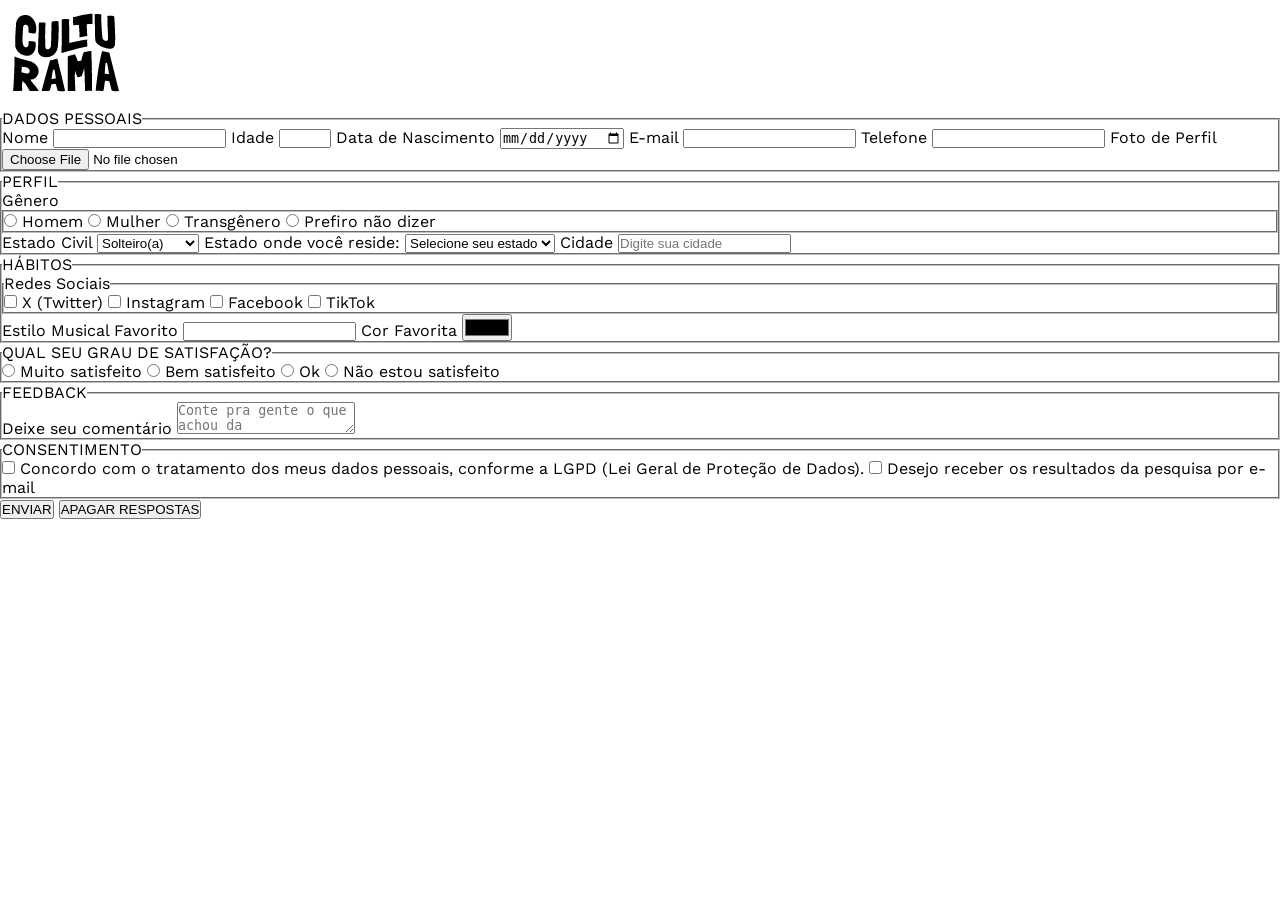
==== culturama/index.html @ be613f73 "Adicao de feature: Criacao inicial do html completo da pesquisa culturama" ====
<!doctype html>
<html lang="pt-BR">
  <head>
    <meta charset="UTF-8" />
    <meta name="viewport" content="width=device-width, initial-scale=1.0" />
    <link rel="icon" href="culturama-favico.png" type="image/svg-xml" />
    <link rel="stylesheet" href="style.css" />
    <link rel="preconnect" href="https://fonts.googleapis.com" />
    <link rel="preconnect" href="https://fonts.gstatic.com" crossorigin />
    <link
      href="https://fonts.googleapis.com/css2?family=Fjalla+One&family=Work+Sans:ital,wght@0,100..900;1,100..900&display=swap"
      rel="stylesheet"
    />
    <title>Pesquisa Culturama</title>
  </head>
  <body>
    <header>
      <img src="imgs/logo-culturama.png" alt="logo da culturama" />
    </header>

    <main>
      <form action="" method="get">
        <fieldset> 
          <legend>DADOS PESSOAIS</legend>

          <label for="user-name">Nome</label>
          <input type="text" name="user-name" required />

          <label for="age">Idade</label>
          <input type="number" name="age" min="12" max="100" required />

          <label for="birthDate">Data de Nascimento</label>
          <input type="date" name="birthDate" required />

          <label for="Email">E-mail</label>
          <input type="email" name="Email" required />

          <label for="tel">Telefone</label>
          <input type="tel" name="tel" />

          <label for="profile-pic">Foto de Perfil</label>
          <input type="file" name="profile-pic" />
        </fieldset>

        <fieldset>
          <legend>PERFIL</legend>

          <label for="gender">Gênero</label>
          <fieldset>
            <input type="radio" id="man" name="gender" value="man" required/>
            <label for="man">Homem</label>

            <input type="radio" id="woman" name="gender" value="woman"/>
            <label for="woman">Mulher</label>

            <input type="radio" id="transgender" name="gender" value="transgender"/>
            <label for="transgender">Transgênero</label>

            <input type="radio" id="dont-say" name="gender" value="dont-say"/>
            <label for="dont-say">Prefiro não dizer</label>
          </fieldset>

          <label for="marital-status">Estado Civil</label>
          <select name="marital-status" id="user-marital-status">
            <option value="single">Solteiro(a)</option>
            <option value="married">Casado(a)</option>
            <option value="divorced">Divorciado(a)</option>
          </select>

          <label for="State">Estado onde você reside: </label>
          <select id="estado" name="State">
            <option value="" selected disabled>Selecione seu estado</option>
            <option value="AC">Acre</option>
            <option value="AL">Alagoas</option>
            <option value="AP">Amapá</option>
            <option value="AM">Amazonas</option>
            <option value="BA">Bahia</option>
            <option value="CE">Ceará</option>
            <option value="DF">Distrito Federal</option>
            <option value="ES">Espírito Santo</option>
            <option value="GO">Goiás</option>
            <option value="MA">Maranhão</option>
            <option value="MT">Mato Grosso</option>
            <option value="MS">Mato Grosso do Sul</option>
            <option value="MG">Minas Gerais</option>
            <option value="PA">Pará</option>
            <option value="PB">Paraíba</option>
            <option value="PR">Paraná</option>
            <option value="PE">Pernambuco</option>
            <option value="PI">Piauí</option>
            <option value="RJ">Rio de Janeiro</option>
            <option value="RN">Rio Grande do Norte</option>
            <option value="RS">Rio Grande do Sul</option>
            <option value="RO">Rondônia</option>
            <option value="RR">Roraima</option>
            <option value="SC">Santa Catarina</option>
            <option value="SP">São Paulo</option>
            <option value="SE">Sergipe</option>
            <option value="TO">Tocantins</option>
          </select>

        <label for="city">Cidade</label>
          <input type="text" id="city" name="city" placeholder="Digite sua cidade" required>
        </fieldset>

        <fieldset>
        <legend>HÁBITOS</legend>
        <fieldset>
            <legend>Redes Sociais</legend>
            <input type="checkbox" name="social-media" id="social-x" value="x">
            <label for="social-x">X (Twitter)</label>

            <input type="checkbox" name="social-media" id="social-instagram" value="instagram">
            <label for="social-instagram">Instagram</label>

            <input type="checkbox" name="social-media" id="social-facebook" value="facebook">
            <label for="social-facebook">Facebook</label>

            <input type="checkbox" name="social-media" id="social-tiktok" value="tiktok">
            <label for="social-tiktok">TikTok</label>
        </fieldset>

        <label for="style-music">Estilo Musical Favorito</label>
        <input type="text" id="style-music" name="style-music" list="music-genres">
        <datalist id="music-genres">
                <option value="Pop"></option>
                <option value="Rock"></option>
                <option value="Sertanejo"></option>
                <option value="Funk"></option>
                <option value="MPB"></option>
                <option value="Eletrônica"></option>
                <option value="Hip Hop"></option>
                <option value="Forró"></option>
        </datalist>

        <label for="favorite-color">Cor Favorita</label>
        <input type="color" id="favorite-color" name="favorite-color" />

        </fieldset>

        <fieldset>
          <legend>QUAL SEU GRAU DE SATISFAÇÃO?</legend>
          <input type="radio" id="satisfaction-great" name="satisfaction" value="great-satisfaction">
          <label for="">Muito satisfeito</label>

          <input type="radio" id="satisfaction-good" name="satisfaction" value="good-satisfaction">
          <label for="">Bem satisfeito</label>

          <input type="radio" id="satisfaction-regular" name="satisfaction" value="regular">
          <label for="">Ok</label>

          <input type="radio" id="satisfaction-bad" name="satisfaction" value="not-satisfaction">
          <label for="">Não estou satisfeito</label>   
        </fieldset>

        <fieldset>
          <legend>FEEDBACK</legend>
          <label for="feedback">Deixe seu comentário</label>
          <textarea name="feedback" id="feedback" placeholder="Conte pra gente o que achou da experiência..."></textarea>
        </fieldset>

        <fieldset>
            <legend>CONSENTIMENTO</legend>
            <input type="checkbox" id="lgpd-consent" name="lgpd-consent" value="accepted" required>
            <label for="lgpd-consent">Concordo com o tratamento dos meus dados pessoais, conforme a LGPD (Lei Geral de Proteção de Dados).</label>

            <input type="checkbox" name="email-results" id="email-results" value="accepted">
            <label for="email-results">Desejo receber os resultados da pesquisa por e-mail</label>
        </fieldset>
        <button type="submit">ENVIAR</button>
        <button type="reset">APAGAR RESPOSTAS</button>
      </form>
    </main>
  </body>
</html>
---- culturama/style.css ----
* {
    margin: 0;
    padding: 0;
}

body {
    font-family: "Work sans";
}
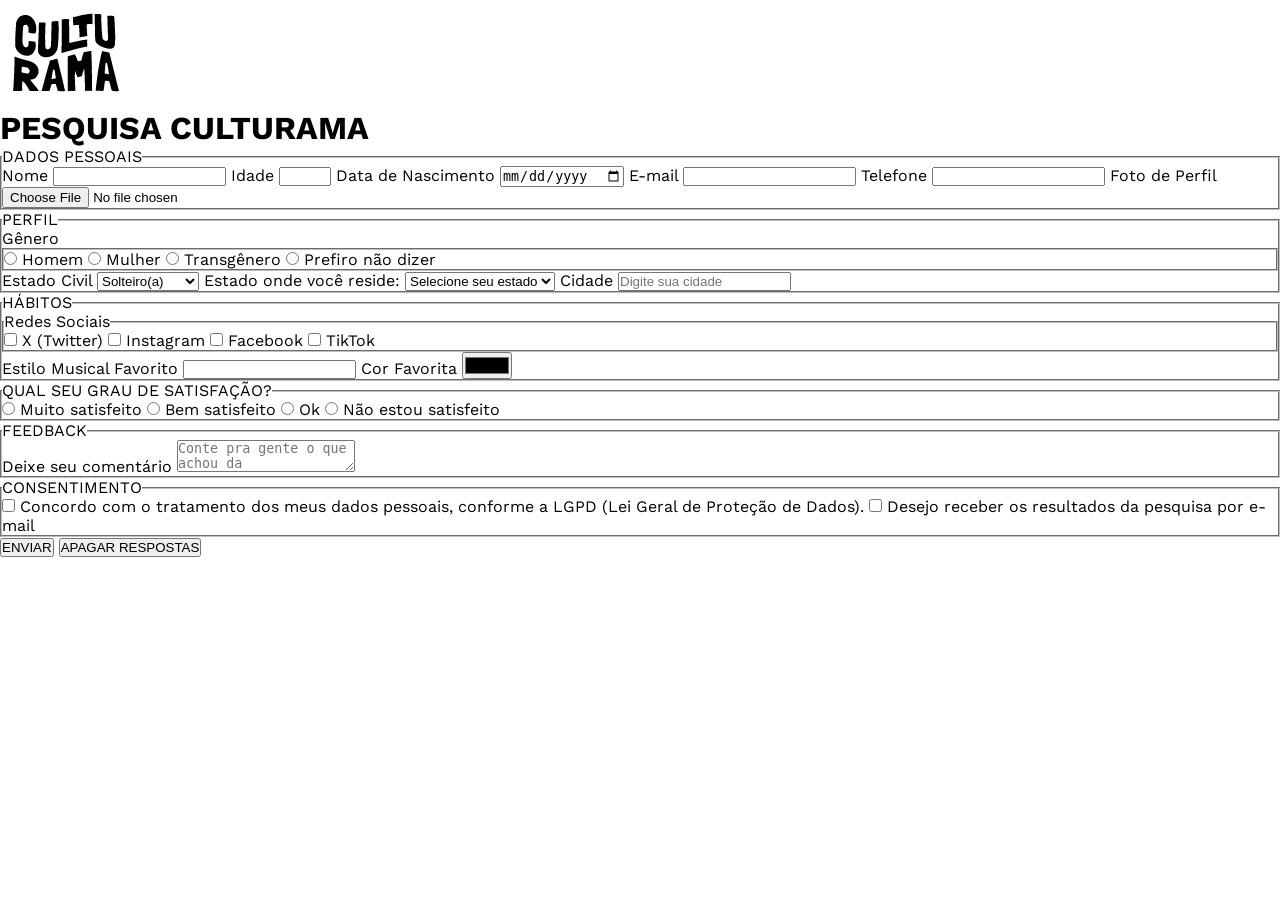
==== commit fca18d50: "correcao de acessibilidade e SEO: vinculacao de labels, ids e metadados" ====
--- a/culturama/index.html
+++ b/culturama/index.html
@@ -3,7 +3,7 @@
   <head>
     <meta charset="UTF-8" />
     <meta name="viewport" content="width=device-width, initial-scale=1.0" />
-    <link rel="icon" href="culturama-favico.png" type="image/svg-xml" />
+    <link rel="icon" href="culturama-favico.png" type="image/png" />
     <link rel="stylesheet" href="style.css" />
     <link rel="preconnect" href="https://fonts.googleapis.com" />
     <link rel="preconnect" href="https://fonts.gstatic.com" crossorigin />
@@ -11,11 +11,13 @@
       href="https://fonts.googleapis.com/css2?family=Fjalla+One&family=Work+Sans:ital,wght@0,100..900;1,100..900&display=swap"
       rel="stylesheet"
     />
+    <meta name="description" content="Participe da pesquisa Culturama e conte sobre seus hábitos culturais." />
     <title>Pesquisa Culturama</title>
   </head>
   <body>
     <header>
-      <img src="imgs/logo-culturama.png" alt="logo da culturama" />
+      <img src="imgs/logo-culturama.png" alt="logo da culturama"/>
+      <h1>PESQUISA CULTURAMA</h1>
     </header>
 
     <main>
@@ -24,22 +26,22 @@
           <legend>DADOS PESSOAIS</legend>
 
           <label for="user-name">Nome</label>
-          <input type="text" name="user-name" required />
+          <input type="text" name="user-name" id="user-name" required />
 
           <label for="age">Idade</label>
-          <input type="number" name="age" min="12" max="100" required />
+          <input type="number" name="age" id="age" min="12" max="100" required />
 
           <label for="birthDate">Data de Nascimento</label>
-          <input type="date" name="birthDate" required />
+          <input type="date" name="birthDate" id="birthDate" required />
 
-          <label for="Email">E-mail</label>
-          <input type="email" name="Email" required />
+          <label for="email">E-mail</label>
+          <input type="email" name="Email" id="email" required />
 
           <label for="tel">Telefone</label>
-          <input type="tel" name="tel" />
+          <input type="tel" name="tel" id="tel"/>
 
           <label for="profile-pic">Foto de Perfil</label>
-          <input type="file" name="profile-pic" />
+          <input type="file" name="profile-pic" id="profile-pic"/>
         </fieldset>
 
         <fieldset>
@@ -61,14 +63,14 @@
           </fieldset>
 
           <label for="marital-status">Estado Civil</label>
-          <select name="marital-status" id="user-marital-status">
+          <select name="marital-status" id="marital-status">
             <option value="single">Solteiro(a)</option>
             <option value="married">Casado(a)</option>
             <option value="divorced">Divorciado(a)</option>
           </select>
 
-          <label for="State">Estado onde você reside: </label>
-          <select id="estado" name="State">
+          <label for="state">Estado onde você reside: </label>
+          <select id="state" name="state">
             <option value="" selected disabled>Selecione seu estado</option>
             <option value="AC">Acre</option>
             <option value="AL">Alagoas</option>
@@ -141,16 +143,16 @@
         <fieldset>
           <legend>QUAL SEU GRAU DE SATISFAÇÃO?</legend>
           <input type="radio" id="satisfaction-great" name="satisfaction" value="great-satisfaction">
-          <label for="">Muito satisfeito</label>
+          <label for="satisfaction-great">Muito satisfeito</label>
 
           <input type="radio" id="satisfaction-good" name="satisfaction" value="good-satisfaction">
-          <label for="">Bem satisfeito</label>
+          <label for="satisfaction-good">Bem satisfeito</label>
 
           <input type="radio" id="satisfaction-regular" name="satisfaction" value="regular">
-          <label for="">Ok</label>
+          <label for="satisfaction-regular">Ok</label>
 
           <input type="radio" id="satisfaction-bad" name="satisfaction" value="not-satisfaction">
-          <label for="">Não estou satisfeito</label>   
+          <label for="satisfaction-bad">Não estou satisfeito</label>   
         </fieldset>
 
         <fieldset>
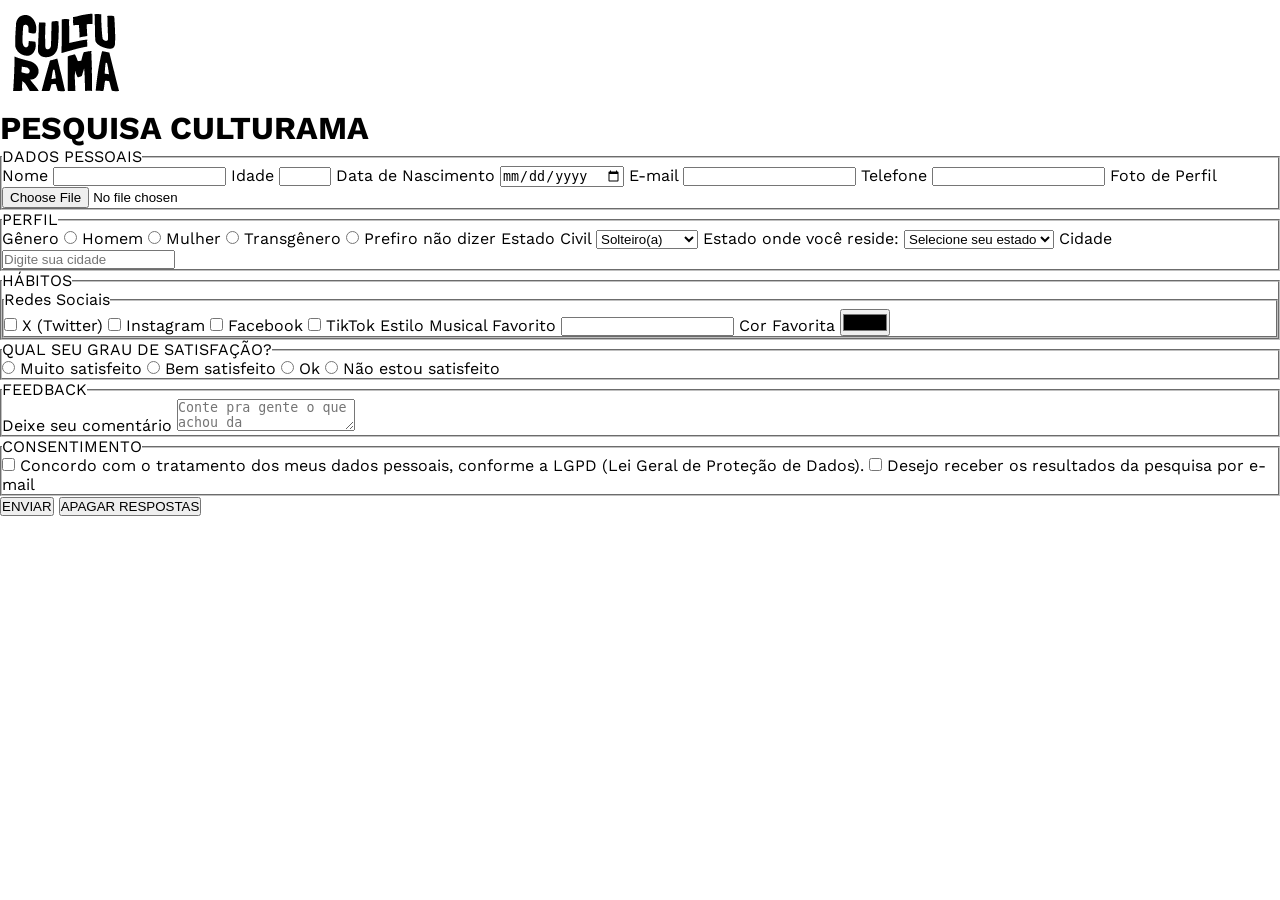
==== commit 8eff5df2: "Correcoes e assessibilidade seo: Labels, ids e fieldsets corrigidos, html base da página completo" ====
--- a/culturama/index.html
+++ b/culturama/index.html
@@ -11,56 +11,82 @@
       href="https://fonts.googleapis.com/css2?family=Fjalla+One&family=Work+Sans:ital,wght@0,100..900;1,100..900&display=swap"
       rel="stylesheet"
     />
-    <meta name="description" content="Participe da pesquisa Culturama e conte sobre seus hábitos culturais." />
+    <meta
+      name="description"
+      content="Participe da pesquisa Culturama e conte sobre seus hábitos culturais."
+    />
     <title>Pesquisa Culturama</title>
   </head>
   <body>
     <header>
-      <img src="imgs/logo-culturama.png" alt="logo da culturama"/>
+      <img src="imgs/logo-culturama.png" alt="Culturama" />
       <h1>PESQUISA CULTURAMA</h1>
     </header>
 
     <main>
-      <form action="" method="get">
-        <fieldset> 
+      <form action="/cadastro" method="get">
+        <fieldset>
           <legend>DADOS PESSOAIS</legend>
 
           <label for="user-name">Nome</label>
-          <input type="text" name="user-name" id="user-name" required />
+          <input
+            type="text"
+            name="user-name"
+            id="user-name"
+            autocomplete="name"
+            required
+          />
 
           <label for="age">Idade</label>
-          <input type="number" name="age" id="age" min="12" max="100" required />
+          <input
+            type="number"
+            name="age"
+            id="age"
+            min="12"
+            max="100"
+            required
+          />
 
           <label for="birthDate">Data de Nascimento</label>
           <input type="date" name="birthDate" id="birthDate" required />
 
           <label for="email">E-mail</label>
-          <input type="email" name="Email" id="email" required />
+          <input
+            type="email"
+            name="Email"
+            id="email"
+            autocomplete="email"
+            required
+          />
 
           <label for="tel">Telefone</label>
-          <input type="tel" name="tel" id="tel"/>
+          <input type="tel" name="tel" id="tel" autocomplete="tel" />
 
           <label for="profile-pic">Foto de Perfil</label>
-          <input type="file" name="profile-pic" id="profile-pic"/>
+          <input type="file" name="profile-pic" id="profile-pic" />
         </fieldset>
 
         <fieldset>
           <legend>PERFIL</legend>
 
           <label for="gender">Gênero</label>
-          <fieldset>
-            <input type="radio" id="man" name="gender" value="man" required/>
-            <label for="man">Homem</label>
-
-            <input type="radio" id="woman" name="gender" value="woman"/>
-            <label for="woman">Mulher</label>
-
-            <input type="radio" id="transgender" name="gender" value="transgender"/>
-            <label for="transgender">Transgênero</label>
-
-            <input type="radio" id="dont-say" name="gender" value="dont-say"/>
-            <label for="dont-say">Prefiro não dizer</label>
-          </fieldset>
+
+          <input type="radio" id="man" name="gender" value="man" required />
+          <label for="man">Homem</label>
+
+          <input type="radio" id="woman" name="gender" value="woman" />
+          <label for="woman">Mulher</label>
+
+          <input
+            type="radio"
+            id="transgender"
+            name="gender"
+            value="transgender"
+          />
+          <label for="transgender">Transgênero</label>
+
+          <input type="radio" id="dont-say" name="gender" value="dont-say" />
+          <label for="dont-say">Prefiro não dizer</label>
 
           <label for="marital-status">Estado Civil</label>
           <select name="marital-status" id="marital-status">
@@ -101,73 +127,144 @@
             <option value="TO">Tocantins</option>
           </select>
 
-        <label for="city">Cidade</label>
-          <input type="text" id="city" name="city" placeholder="Digite sua cidade" required>
-        </fieldset>
-
-        <fieldset>
-        <legend>HÁBITOS</legend>
-        <fieldset>
+          <label for="city">Cidade</label>
+          <input
+            type="text"
+            id="city"
+            name="city"
+            placeholder="Digite sua cidade"
+            required
+          />
+        </fieldset>
+
+        <fieldset>
+          <legend>HÁBITOS</legend>
+
+          <fieldset>
             <legend>Redes Sociais</legend>
-            <input type="checkbox" name="social-media" id="social-x" value="x">
+            <input
+              type="checkbox"
+              name="social-media"
+              id="social-x"
+              value="x"
+            />
             <label for="social-x">X (Twitter)</label>
 
-            <input type="checkbox" name="social-media" id="social-instagram" value="instagram">
+            <input
+              type="checkbox"
+              name="social-media"
+              id="social-instagram"
+              value="instagram"
+            />
             <label for="social-instagram">Instagram</label>
 
-            <input type="checkbox" name="social-media" id="social-facebook" value="facebook">
+            <input
+              type="checkbox"
+              name="social-media"
+              id="social-facebook"
+              value="facebook"
+            />
             <label for="social-facebook">Facebook</label>
 
-            <input type="checkbox" name="social-media" id="social-tiktok" value="tiktok">
+            <input
+              type="checkbox"
+              name="social-media"
+              id="social-tiktok"
+              value="tiktok"
+            />
             <label for="social-tiktok">TikTok</label>
-        </fieldset>
-
-        <label for="style-music">Estilo Musical Favorito</label>
-        <input type="text" id="style-music" name="style-music" list="music-genres">
-        <datalist id="music-genres">
-                <option value="Pop"></option>
-                <option value="Rock"></option>
-                <option value="Sertanejo"></option>
-                <option value="Funk"></option>
-                <option value="MPB"></option>
-                <option value="Eletrônica"></option>
-                <option value="Hip Hop"></option>
-                <option value="Forró"></option>
-        </datalist>
-
-        <label for="favorite-color">Cor Favorita</label>
-        <input type="color" id="favorite-color" name="favorite-color" />
-
+
+            <label for="style-music">Estilo Musical Favorito</label>
+            <input
+              type="text"
+              id="style-music"
+              name="style-music"
+              list="music-genres"
+            />
+            <datalist id="music-genres">
+              <option value="Pop"></option>
+              <option value="Rock"></option>
+              <option value="Sertanejo"></option>
+              <option value="Funk"></option>
+              <option value="MPB"></option>
+              <option value="Eletrônica"></option>
+              <option value="Hip Hop"></option>
+              <option value="Forró"></option>
+            </datalist>
+
+            <label for="favorite-color">Cor Favorita</label>
+            <input type="color" id="favorite-color" name="favorite-color" />
+          </fieldset>
         </fieldset>
 
         <fieldset>
           <legend>QUAL SEU GRAU DE SATISFAÇÃO?</legend>
-          <input type="radio" id="satisfaction-great" name="satisfaction" value="great-satisfaction">
+          <input
+            type="radio"
+            id="satisfaction-great"
+            name="satisfaction"
+            value="great-satisfaction"
+          />
           <label for="satisfaction-great">Muito satisfeito</label>
 
-          <input type="radio" id="satisfaction-good" name="satisfaction" value="good-satisfaction">
+          <input
+            type="radio"
+            id="satisfaction-good"
+            name="satisfaction"
+            value="good-satisfaction"
+          />
           <label for="satisfaction-good">Bem satisfeito</label>
 
-          <input type="radio" id="satisfaction-regular" name="satisfaction" value="regular">
+          <input
+            type="radio"
+            id="satisfaction-regular"
+            name="satisfaction"
+            value="regular"
+          />
           <label for="satisfaction-regular">Ok</label>
 
-          <input type="radio" id="satisfaction-bad" name="satisfaction" value="not-satisfaction">
-          <label for="satisfaction-bad">Não estou satisfeito</label>   
+          <input
+            type="radio"
+            id="satisfaction-bad"
+            name="satisfaction"
+            value="not-satisfaction"
+          />
+          <label for="satisfaction-bad">Não estou satisfeito</label>
         </fieldset>
 
         <fieldset>
           <legend>FEEDBACK</legend>
           <label for="feedback">Deixe seu comentário</label>
-          <textarea name="feedback" id="feedback" placeholder="Conte pra gente o que achou da experiência..."></textarea>
-        </fieldset>
-
-        <fieldset>
-            <legend>CONSENTIMENTO</legend>
-            <input type="checkbox" id="lgpd-consent" name="lgpd-consent" value="accepted" required>
-            <label for="lgpd-consent">Concordo com o tratamento dos meus dados pessoais, conforme a LGPD (Lei Geral de Proteção de Dados).</label>
-
-            <input type="checkbox" name="email-results" id="email-results" value="accepted">
-            <label for="email-results">Desejo receber os resultados da pesquisa por e-mail</label>
+          <textarea
+            name="feedback"
+            id="feedback"
+            placeholder="Conte pra gente o que achou da experiência..."
+          ></textarea>
+        </fieldset>
+
+        <fieldset>
+          <legend>CONSENTIMENTO</legend>
+          <input
+            type="checkbox"
+            id="lgpd-consent"
+            name="lgpd-consent"
+            value="accepted"
+            required
+          />
+          <label for="lgpd-consent"
+            >Concordo com o tratamento dos meus dados pessoais, conforme a LGPD
+            (Lei Geral de Proteção de Dados).</label
+          >
+
+          <input
+            type="checkbox"
+            name="email-results"
+            id="email-results"
+            value="accepted"
+          />
+          <label for="email-results"
+            >Desejo receber os resultados da pesquisa por e-mail</label
+          >
         </fieldset>
         <button type="submit">ENVIAR</button>
         <button type="reset">APAGAR RESPOSTAS</button>
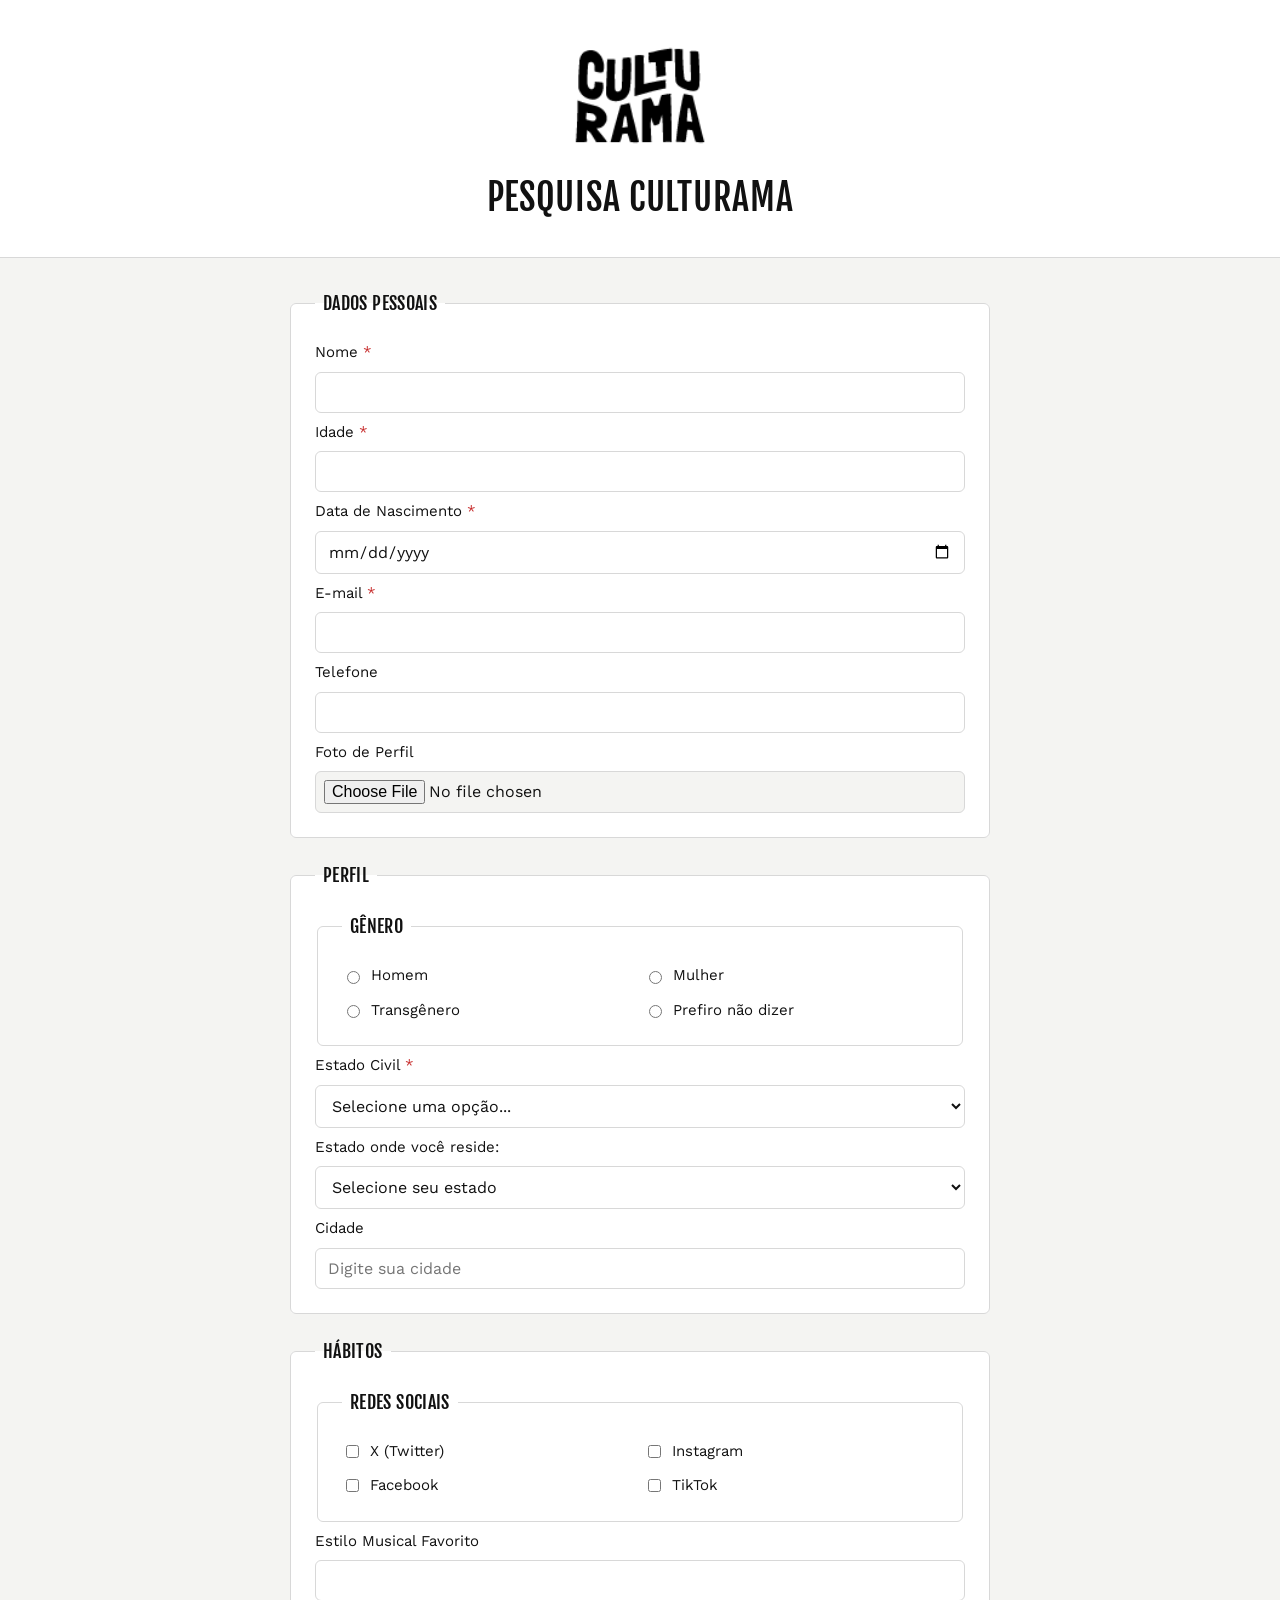
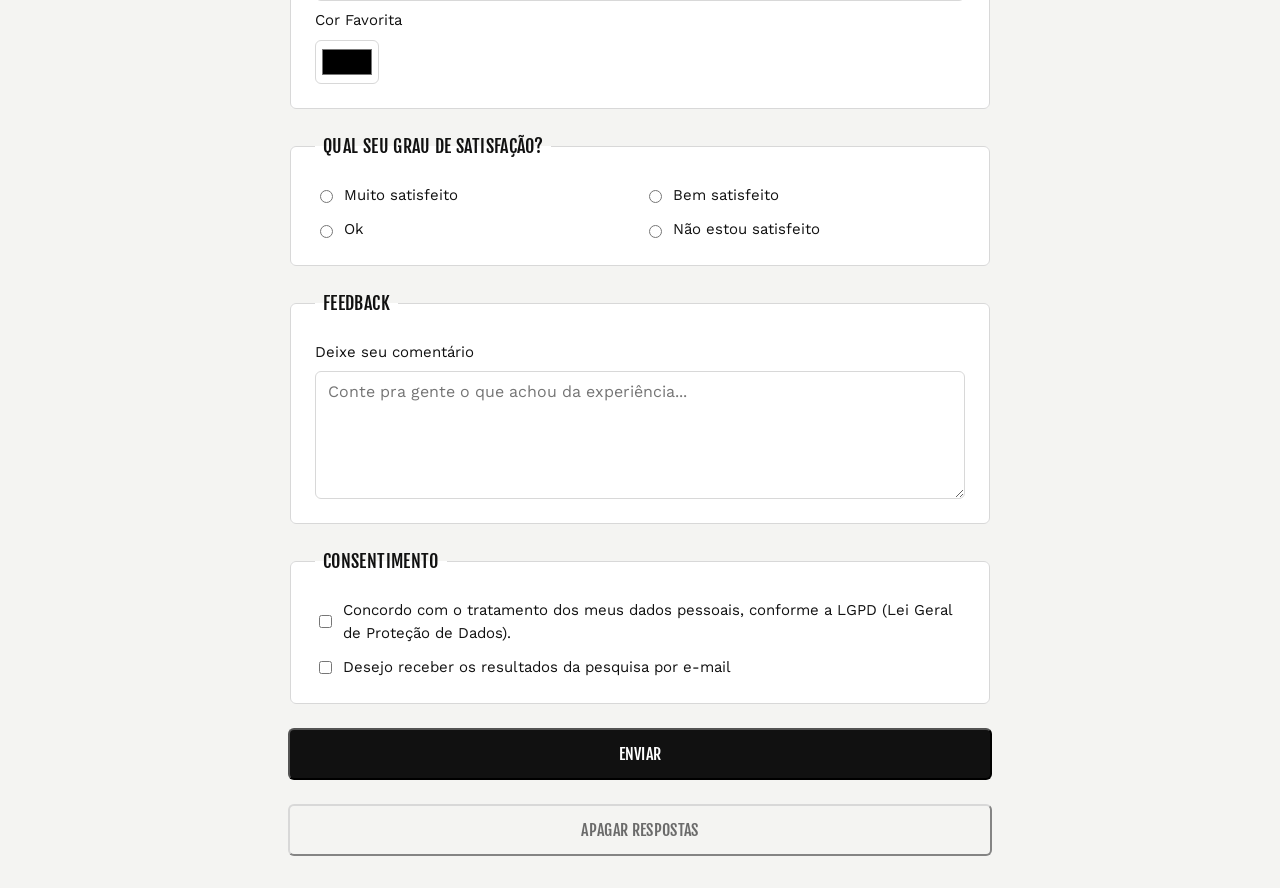
==== commit 7bc11cd0: "Adicao de estilo: css base do formulario com layout responsivo" ====
--- a/culturama/index.html
+++ b/culturama/index.html
@@ -66,10 +66,12 @@
           <input type="file" name="profile-pic" id="profile-pic" />
         </fieldset>
 
-        <fieldset>
-          <legend>PERFIL</legend>
-
-          <label for="gender">Gênero</label>
+    <fieldset> <legend>Perfil</legend>
+
+        
+
+        <fieldset>
+          <legend for="gender">GÊNERO</legend>
 
           <input type="radio" id="man" name="gender" value="man" required />
           <label for="man">Homem</label>
@@ -77,22 +79,19 @@
           <input type="radio" id="woman" name="gender" value="woman" />
           <label for="woman">Mulher</label>
 
-          <input
-            type="radio"
-            id="transgender"
-            name="gender"
-            value="transgender"
-          />
+          <input type="radio" id="transgender" name="gender" value="transgender"/>
           <label for="transgender">Transgênero</label>
-
+        
           <input type="radio" id="dont-say" name="gender" value="dont-say" />
           <label for="dont-say">Prefiro não dizer</label>
-
+        </fieldset>
           <label for="marital-status">Estado Civil</label>
-          <select name="marital-status" id="marital-status">
+          <select name="marital-status" id="marital-status" required>
+            <option value="" disabled selected>Selecione uma opção...</option>
             <option value="single">Solteiro(a)</option>
             <option value="married">Casado(a)</option>
             <option value="divorced">Divorciado(a)</option>
+            <option value="widower">Viúvo(a)</option>
           </select>
 
           <label for="state">Estado onde você reside: </label>
@@ -133,10 +132,10 @@
             id="city"
             name="city"
             placeholder="Digite sua cidade"
-            required
-          />
-        </fieldset>
-
+
+          />
+        </fieldset>
+</fieldset>
         <fieldset>
           <legend>HÁBITOS</legend>
 
@@ -173,13 +172,9 @@
               value="tiktok"
             />
             <label for="social-tiktok">TikTok</label>
-
+            </fieldset>
             <label for="style-music">Estilo Musical Favorito</label>
-            <input
-              type="text"
-              id="style-music"
-              name="style-music"
-              list="music-genres"
+            <input type="text" id="style-music" name="style-music" list="music-genres"
             />
             <datalist id="music-genres">
               <option value="Pop"></option>
@@ -194,7 +189,7 @@
 
             <label for="favorite-color">Cor Favorita</label>
             <input type="color" id="favorite-color" name="favorite-color" />
-          </fieldset>
+          
         </fieldset>
 
         <fieldset>
--- a/culturama/style.css
+++ b/culturama/style.css
@@ -1,8 +1,208 @@
-* {
-    margin: 0;
-    padding: 0;
+*,
+*::before,
+*::after {
+  box-sizing: border-box;
+}
+
+:root {
+  --font-title: "Fjalla One", sans-serif;
+  --font-body: "Work Sans", sans-serif;
+
+  --color-ink: #111111;
+  --color-muted: #6b6b6b;
+  --color-line: #d8d8d8;
+  --color-bg: #f4f4f2;
+  --color-surface: #ffffff;
+  --color-accent: #5e7019;
+  --color-error: #c62828;
+
+  --radius: 6px;
+  --max-width: 46rem;
 }
 
 body {
-    font-family: "Work sans";
-}+  margin: 0;
+  font-family: var(--font-body);
+  line-height: 1.5;
+  color: var(--color-ink);
+  background-color: var(--color-bg);
+}
+
+h1,
+legend,
+button {
+  font-family: var(--font-title);
+  font-weight: 400;
+  letter-spacing: 0.02em;
+  font-size: 20px;
+}
+
+header {
+  display: flex;
+  flex-direction: column;
+  align-items: center;
+  gap: 0.75rem;
+  padding: 2rem 1rem;
+  background-color: var(--color-surface);
+  border-bottom: 1px solid var(--color-line);
+}
+
+header img {
+  width: 160px;
+  max-width: 200px;
+}
+
+h1 {
+  margin: 0;
+  font-size: clamp(1.5rem, 5vw, 2.25rem);
+  text-align: center;
+  text-transform: uppercase;
+}
+
+main {
+  max-width: var(--max-width);
+  margin-inline: auto;
+  padding: 2rem 1rem;
+}
+
+form {
+  display: flex;
+  flex-direction: column;
+  gap: 1.5rem;
+}
+
+fieldset {
+  display: flex;
+  flex-direction: column;
+  gap: 0.5rem;
+  padding: 1.5rem;
+  border: 1px solid var(--color-line);
+  border-radius: var(--radius);
+  background-color: var(--color-surface);
+}
+
+legend {
+  padding-inline: 0.5rem;
+  font-size: 1.125rem;
+  text-transform: uppercase;
+}
+
+fieldset fieldset {
+  background-color: transparent;
+}
+
+input,
+select,
+textarea {
+  width: 100%;
+  padding: 0.625rem 0.75rem;
+  font-family: inherit;
+  font-size: 1rem;
+  color: inherit;
+  border: 1px solid var(--color-line);
+  border-radius: var(--radius);
+  background-color: var(--color-surface);
+}
+
+label {
+  font-size: 0.9375rem;
+  resize: vertical;
+}
+
+textarea {
+  min-height: 8rem;
+  resize: vertical;
+}
+
+input:focus-visible,
+select:focus-visible,
+textarea:focus-visible,
+button:focus-visible {
+  outline: 2px solid var(--color-accent);
+  outline-offset: 2px;
+}
+
+input:user-invalid,
+select:user-invalid,
+textarea:user-invalid {
+  border-color: var(--color-error);
+}
+
+label:has(+ input:required)::after,
+label:has(+ select:required)::after {
+  content: " *";
+  color: var(--color-error);
+}
+
+input[type="radio"],
+input[type="checkbox"] {
+  width: auto;
+  accent-color: var(--color-ink);
+}
+
+fieldset:has(> input[type="radio"]),
+fieldset:has(> input[type="checkbox"]) {
+  display: grid;
+  grid-template-columns: auto 1fr;
+  align-items: center;
+  gap: 0.75rem 0.5rem;
+}
+
+input[type="color"] {
+  width: 4rem;
+  height: 2.75rem;
+  padding: 0.25rem;
+  cursor: pointer;
+}
+
+input[type="file"] {
+  padding: 0.5rem;
+  background-color: var(--color-bg);
+  cursor: pointer;
+}
+
+select {
+  cursor: pointer;
+}
+
+button {
+  padding: 0.875rem 1.5rem;
+  font-size: 1rem;
+  border-radius: var(--radius);
+  cursor: pointer;
+  transition:
+    background-color 0.2s ease,
+    color 0.2s ease;
+}
+
+button[type="submit"] {
+  color: var(--color-surface);
+  background-color: var(--color-ink);
+}
+
+button[type="submit"]:hover {
+  background-color: var(--color-accent);
+  border-color: var(--color-accent);
+}
+
+button[type="reset"] {
+  color: var(--color-muted);
+  background-color: transparent;
+  border-color: var(--color-line);
+}
+
+button[type="reset"]:hover {
+  color: var(--color-ink);
+  border-color: var(--color-ink);
+}
+
+@media (min-width: 40rem) {
+  fieldset:has(> input[type="radio"]),
+  fieldset:has(> input[type="checkbox"]) {
+    grid-template-columns: auto 1fr auto 1fr;
+  }
+
+  fieldset:has(> #lgpd-consent) {
+    grid-template-columns: auto 1fr;
+  }
+}
